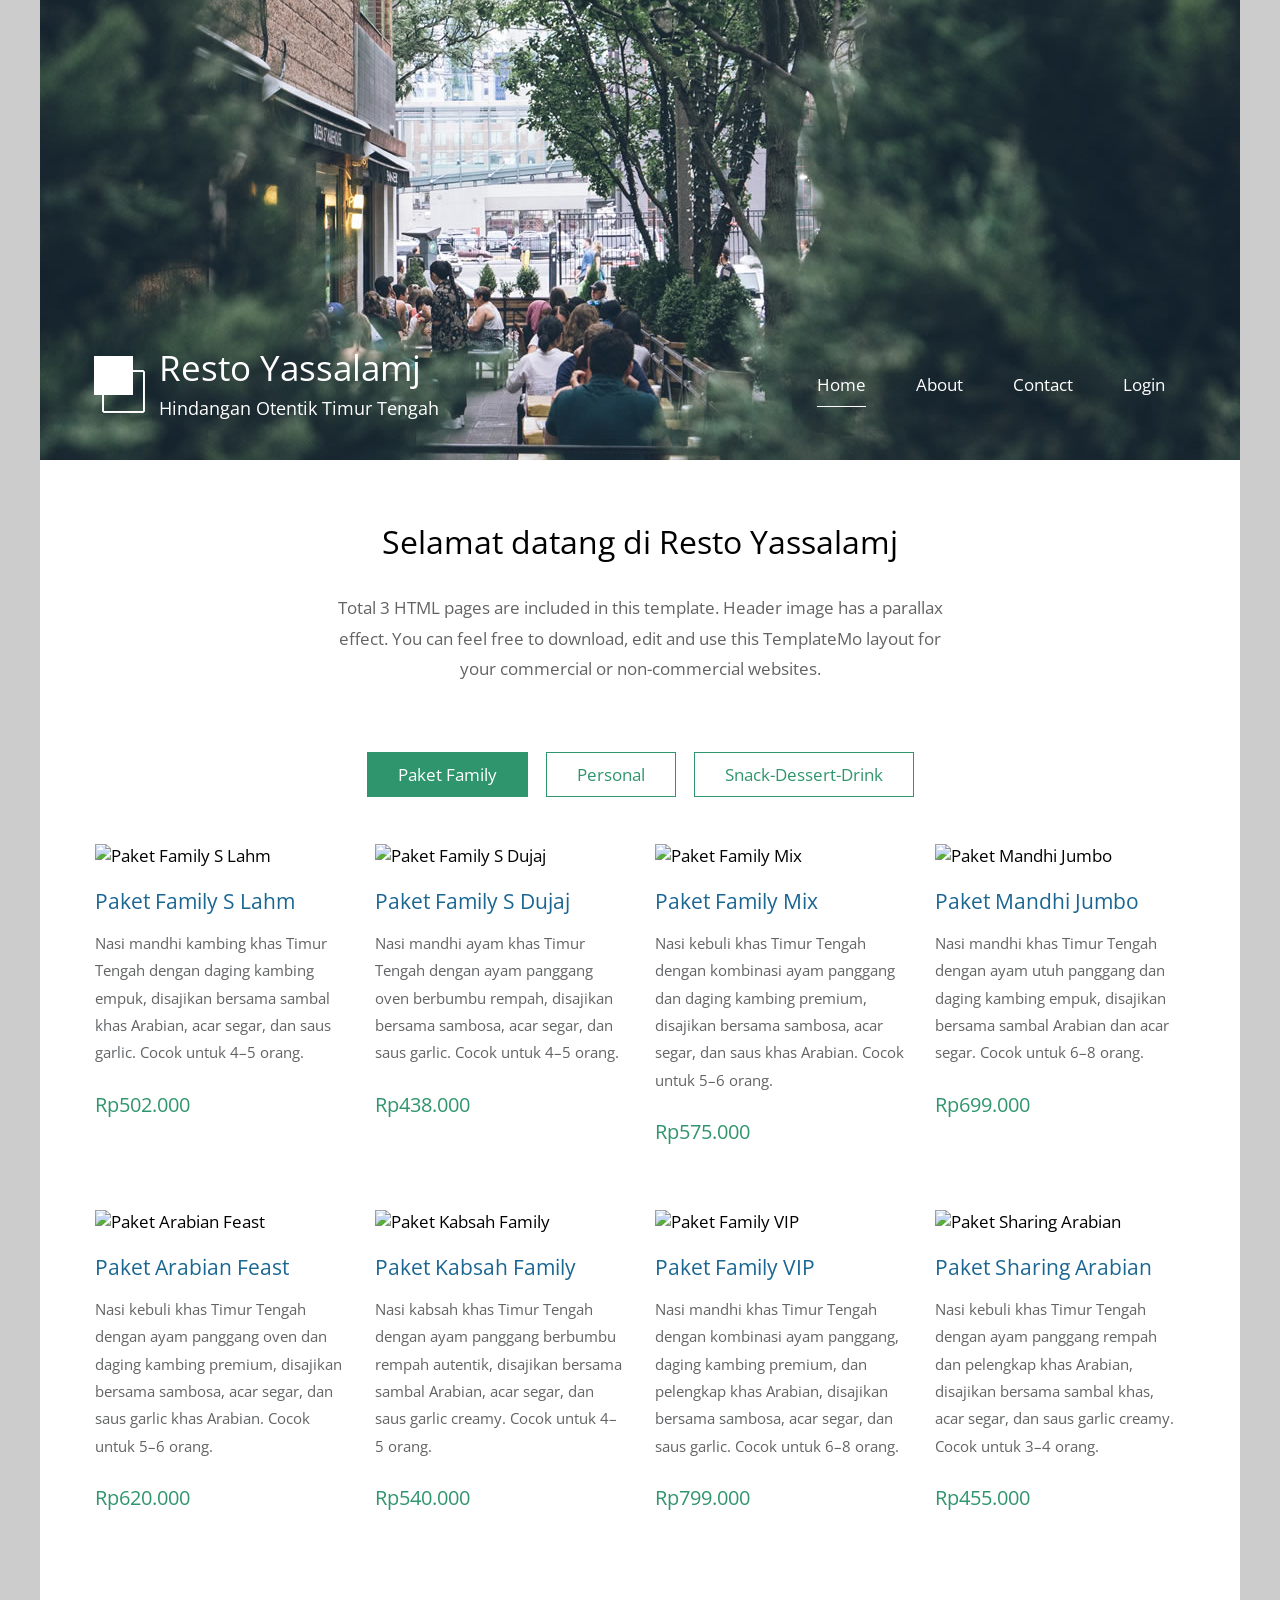
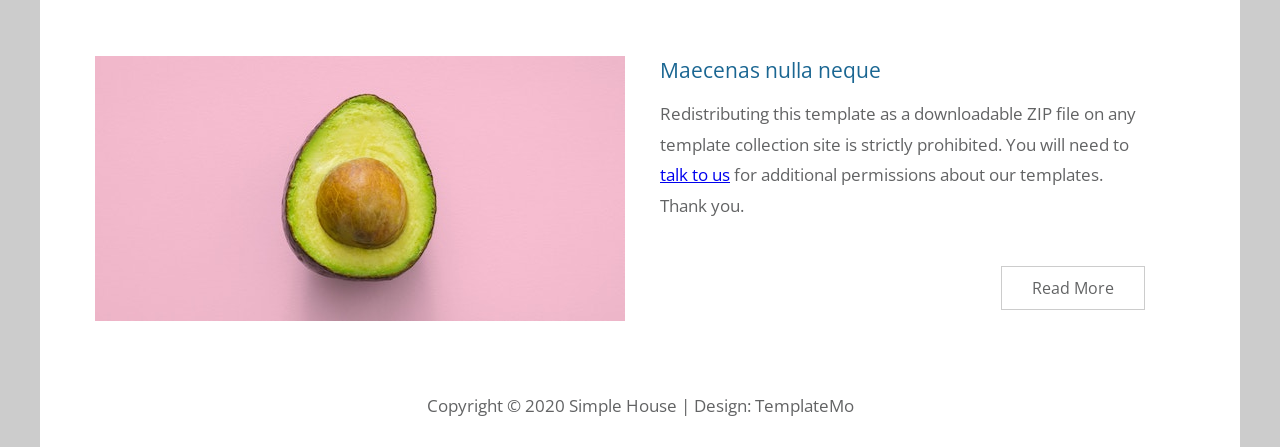
==== index.html @ 0005548a "Update index.html" ====
<!DOCTYPE html>
<html>

<head>
	<meta charset="UTF-8" />
    <meta name="viewport" content="width=device-width, initial-scale=1.0" />
    <meta http-equiv="X-UA-Compatible" content="ie=edge" />
    <title>Resto Yassalamj</title>
    <link href="https://fonts.googleapis.com/css?family=Open+Sans:400" rel="stylesheet" />    
	<link href="css/templatemo-style.css" rel="stylesheet" />
</head>
<!--

Simple House

https://templatemo.com/tm-539-simple-house

-->
<body> 

	<div class="container">
	<!-- Top box -->
		<!-- Logo & Site Name -->
		<div class="placeholder">
			<div class="parallax-window" data-parallax="scroll" data-image-src="img/simple-house-01.jpg">
				<div class="tm-header">
					<div class="row tm-header-inner">
						<div class="col-md-6 col-12">
							<img src="img/simple-house-logo.png" alt="Logo" class="tm-site-logo" /> 
							<div class="tm-site-text-box">
								<h1 class="tm-site-title">Resto Yassalamj</h1>
								<h6 class="tm-site-description">Hindangan Otentik Timur Tengah</h6>	
							</div>
						</div>
						<nav class="col-md-6 col-12 tm-nav">
							<ul class="tm-nav-ul">
								<li class="tm-nav-li"><a href="index.html" class="tm-nav-link active">Home</a></li>
								<li class="tm-nav-li"><a href="about.html" class="tm-nav-link">About</a></li>
								<li class="tm-nav-li"><a href="contact.html" class="tm-nav-link">Contact</a></li>
								<li class="tm-nav-li" id="authMenu"><a href="login.html" class="tm-nav-link">Login</a></li>
							</ul>
						</nav>	
					</div>
				</div>
			</div>
		</div>

		<main>
			<header class="row tm-welcome-section">
				<h2 class="col-12 text-center tm-section-title">Selamat datang di Resto Yassalamj</h2>
				<p class="col-12 text-center">Total 3 HTML pages are included in this template. Header image has a parallax effect. You can feel free to download, edit and use this TemplateMo layout for your commercial or non-commercial websites.</p>
			</header>
			
			<div class="tm-paging-links">
				<nav>
					<ul>
						<li class="tm-paging-item"><a href="#" class="tm-paging-link active">Paket Family</a></li>
						<li class="tm-paging-item"><a href="#" class="tm-paging-link">Personal</a></li>
						<li class="tm-paging-item"><a href="#" class="tm-paging-link">Snack-Dessert-Drink</a></li>
					</ul>
				</nav>
			</div>

			<!-- Gallery -->
			<div class="row tm-gallery">
				<!-- gallery page 1 -->
				<div id="tm-gallery-page-pizza" class="tm-gallery-page">
					<article class="col-lg-3 col-md-4 col-sm-6 col-12 tm-gallery-item pizza">
						<figure>
        					<img src="img/gallery/family-1.jpg" alt="Paket Family S Lahm" class="img-fluid tm-gallery-img" />
        					<figcaption>
            					<h4 class="tm-gallery-title">Paket Family S Lahm</h4>
            					<p class="tm-gallery-description">Nasi mandhi kambing khas Timur Tengah dengan daging kambing empuk, disajikan bersama sambal khas Arabian, acar segar, dan saus garlic. Cocok untuk 4–5 orang.</p>
            					<p class="tm-gallery-price">Rp502.000</p>
        					</figcaption>
    					</figure>
					</article>
					<article class="col-lg-3 col-md-4 col-sm-6 col-12 tm-gallery-item pizza">
    					<figure>
        					<img src="img/gallery/family-2.jpg" alt="Paket Family S Dujaj" class="img-fluid tm-gallery-img" />
        					<figcaption>
            					<h4 class="tm-gallery-title">Paket Family S Dujaj</h4>
            					<p class="tm-gallery-description">Nasi mandhi ayam khas Timur Tengah dengan ayam panggang oven berbumbu rempah, disajikan bersama sambosa, acar segar, dan saus garlic. Cocok untuk 4–5 orang.</p>
    							<p class="tm-gallery-price">Rp438.000</p>
        					</figcaption>
    					</figure>
					</article>
					<article class="col-lg-3 col-md-4 col-sm-6 col-12 tm-gallery-item pizza">
    					<figure>
        					<img src="img/gallery/family-3.jpg" alt="Paket Family Mix" class="img-fluid tm-gallery-img" />
       						 <figcaption>
            					<h4 class="tm-gallery-title">Paket Family Mix</h4>
            					<p class="tm-gallery-description">Nasi kebuli khas Timur Tengah dengan kombinasi ayam panggang dan daging kambing premium, disajikan bersama sambosa, acar segar, dan saus khas Arabian. Cocok untuk 5–6 orang.</p>
            					<p class="tm-gallery-price">Rp575.000</p>
        					</figcaption>
    					</figure>
					</article>
					<article class="col-lg-3 col-md-4 col-sm-6 col-12 tm-gallery-item pizza">
    					<figure>
        					<img src="img/gallery/family-4.jpg" alt="Paket Mandhi Jumbo" class="img-fluid tm-gallery-img" />
        					<figcaption>
           				 		<h4 class="tm-gallery-title">Paket Mandhi Jumbo</h4>
            					<p class="tm-gallery-description">Nasi mandhi khas Timur Tengah dengan ayam utuh panggang dan daging kambing empuk, disajikan bersama sambal Arabian dan acar segar. Cocok untuk 6–8 orang.</p>
            					<p class="tm-gallery-price">Rp699.000</p>
        					</figcaption>
    					</figure>
					</article>
					<article class="col-lg-3 col-md-4 col-sm-6 col-12 tm-gallery-item pizza">
    					<figure>
        					<img src="img/gallery/family-5.jpg" alt="Paket Arabian Feast" class="img-fluid tm-gallery-img" />
        					<figcaption>
            					<h4 class="tm-gallery-title">Paket Arabian Feast</h4>
            					<p class="tm-gallery-description">Nasi kebuli khas Timur Tengah dengan ayam panggang oven dan daging kambing premium, disajikan bersama sambosa, acar segar, dan saus garlic khas Arabian. Cocok untuk 5–6 orang.</p>
            					<p class="tm-gallery-price">Rp620.000</p>
        					</figcaption>
    					</figure>
					</article>
					<article class="col-lg-3 col-md-4 col-sm-6 col-12 tm-gallery-item pizza">
	    				<figure>
        					<img src="img/gallery/family-6.jpg" alt="Paket Kabsah Family" class="img-fluid tm-gallery-img" />
        					<figcaption>
            					<h4 class="tm-gallery-title">Paket Kabsah Family</h4>
            					<p class="tm-gallery-description">Nasi kabsah khas Timur Tengah dengan ayam panggang berbumbu rempah autentik, disajikan bersama sambal Arabian, acar segar, dan saus garlic creamy. Cocok untuk 4–5 orang.</p>
            					<p class="tm-gallery-price">Rp540.000</p>
        					</figcaption>
    					</figure>
					</article>
					<article class="col-lg-3 col-md-4 col-sm-6 col-12 tm-gallery-item pizza">
    					<figure>
					        <img src="img/gallery/family-7.jpg" alt="Paket Family VIP" class="img-fluid tm-gallery-img" />
        					<figcaption>
            					<h4 class="tm-gallery-title">Paket Family VIP</h4>
            					<p class="tm-gallery-description">Nasi mandhi khas Timur Tengah dengan kombinasi ayam panggang, daging kambing premium, dan pelengkap khas Arabian, disajikan bersama sambosa, acar segar, dan saus garlic. Cocok untuk 6–8 orang.</p>
            					<p class="tm-gallery-price">Rp799.000</p>
        					</figcaption>
    					</figure>
					</article>
					<article class="col-lg-3 col-md-4 col-sm-6 col-12 tm-gallery-item pizza">
    					<figure>
        					<img src="img/gallery/family-8.jpg" alt="Paket Sharing Arabian" class="img-fluid tm-gallery-img" />
        					<figcaption>
            					<h4 class="tm-gallery-title">Paket Sharing Arabian</h4>
            					<p class="tm-gallery-description">Nasi kebuli khas Timur Tengah dengan ayam panggang rempah dan pelengkap khas Arabian, disajikan bersama sambal khas, acar segar, dan saus garlic creamy. Cocok untuk 3–4 orang.</p>
            					<p class="tm-gallery-price">Rp455.000</p>
        					</figcaption>
    					</figure>
					</article>
				</div> <!-- gallery page 1 -->
				
				<!-- gallery page 2 -->
				<div id="tm-gallery-page-salad" class="tm-gallery-page hidden">
					<article class="col-lg-3 col-md-4 col-sm-6 col-12 tm-gallery-item salad">
    					<figure>
        					<img src="img/gallery/personal-1.jpg" alt="Mandhi Lahm" class="img-fluid tm-gallery-img" />
        					<figcaption>
            					<h4 class="tm-gallery-title">Mandhi Lahm</h4>
            					<p class="tm-gallery-description">Nasi mandhi kambing khas Timur Tengah dengan daging kambing empuk dan rempah autentik Arabian, disajikan bersama sambal khas Arabian dan acar segar.</p>
            					<p class="tm-gallery-price">Rp145.000</p>
        					</figcaption>
    					</figure>
					</article>
					<article class="col-lg-3 col-md-4 col-sm-6 col-12 tm-gallery-item salad">
    					<figure>
        					<img src="img/gallery/personal-2.jpg" alt="Mandhi Dujaj" class="img-fluid tm-gallery-img" />
        					<figcaption>
            					<h4 class="tm-gallery-title">Mandhi Dujaj</h4>
					            <p class="tm-gallery-description">Nasi mandhi ayam khas Timur Tengah dengan ayam panggang oven berbumbu rempah Arabian, disajikan bersama sambal khas Arabian dan acar segar.</p>
					            <p class="tm-gallery-price">Rp98.000</p>
					        </figcaption>
    					</figure>
					</article>
					<article class="col-lg-3 col-md-4 col-sm-6 col-12 tm-gallery-item salad">
					    <figure>
					        <img src="img/gallery/personal-3.jpg" alt="Kabsah Dujaj" class="img-fluid tm-gallery-img" />
					        <figcaption>
					            <h4 class="tm-gallery-title">Kabsah Dujaj</h4>
					            <p class="tm-gallery-description">Nasi kabsah ayam khas Timur Tengah dengan rempah autentik Arabian dan ayam panggang oven, disajikan bersama sambal khas Arabian dan acar segar.</p>
					            <p class="tm-gallery-price">Rp120.000</p>
					        </figcaption>
					    </figure>
					</article>
					<article class="col-lg-3 col-md-4 col-sm-6 col-12 tm-gallery-item salad">
					    <figure>
					        <img src="img/gallery/personal-4.jpg" alt="Kufta Kabab Lahm" class="img-fluid tm-gallery-img" />
					        <figcaption>
					            <h4 class="tm-gallery-title">Kufta Kabab Lahm</h4>
					            <p class="tm-gallery-description">Daging kambing cincang panggang khas Timur Tengah dengan bumbu rempah Arabian, disajikan bersama roti khubus, sambal khas Arabian, dan acar segar.</p>
					            <p class="tm-gallery-price">Rp87.000</p>
					        </figcaption>
					    </figure>
					</article>
					<article class="col-lg-3 col-md-4 col-sm-6 col-12 tm-gallery-item salad">
					    <figure>
					        <img src="img/gallery/personal-5.jpg" alt="Dujjaj Mashwi" class="img-fluid tm-gallery-img" />
					        <figcaption>
					            <h4 class="tm-gallery-title">Dujjaj Mashwi</h4>
					            <p class="tm-gallery-description">Ayam panggang oven khas Timur Tengah dengan bumbu rempah Arabian dan garlic sauce creamy, disajikan bersama sambal khas Arabian dan acar segar.</p>
					            <p class="tm-gallery-price">Rp45.000</p>
					        </figcaption>
					    </figure>
					</article>
					<article class="col-lg-3 col-md-4 col-sm-6 col-12 tm-gallery-item salad">
					    <figure>
					        <img src="img/gallery/personal-6.jpg" alt="Prata Curry Lahm" class="img-fluid tm-gallery-img" />
					        <figcaption>
					            <h4 class="tm-gallery-title">Prata Curry Lahm</h4>
					            <p class="tm-gallery-description">Roti prata khas Timur Tengah dengan kari kambing berbumbu rempah Arabian, disajikan bersama sambal khas Arabian dan acar segar.</p>
					            <p class="tm-gallery-price">Rp80.000</p>
					        </figcaption>
					    </figure>
					</article>
					<article class="col-lg-3 col-md-4 col-sm-6 col-12 tm-gallery-item salad">
					    <figure>
					        <img src="img/gallery/personal-7.jpg" alt="Ruz Mandhi Lahm" class="img-fluid tm-gallery-img" />
					        <figcaption>
					            <h4 class="tm-gallery-title">Ruz Mandhi Lahm</h4>
					            <p class="tm-gallery-description">Nasi mandhi kambing khas Timur Tengah dengan aroma rempah Arabian dan daging kambing empuk, disajikan bersama sambal khas Arabian dan acar segar.</p>
					            <p class="tm-gallery-price">Rp65.000</p>
					        </figcaption>
					    </figure>
					</article>
					<article class="col-lg-3 col-md-4 col-sm-6 col-12 tm-gallery-item salad">
					    <figure>
					        <img src="img/gallery/personal-8.jpg" alt="Syurba Lahm" class="img-fluid tm-gallery-img" />
					        <figcaption>
					            <h4 class="tm-gallery-title">Syurba Lahm</h4>
					            <p class="tm-gallery-description">Bubur oat kambing khas Timur Tengah dengan rempah Arabian dan tekstur creamy hangat, disajikan bersama pelengkap khas Arabian.</p>
					            <p class="tm-gallery-price">Rp38.000</p>
					        </figcaption>
					    </figure>
					</article>
				</div> <!-- gallery page 2 -->
				
				<!-- gallery page 3 -->
				<div id="tm-gallery-page-noodle" class="tm-gallery-page hidden">
					<article class="col-lg-3 col-md-4 col-sm-6 col-12 tm-gallery-item noodle">
					    <figure>
					        <img src="img/gallery/snack-1.jpg" alt="Sambosa Lahm" class="img-fluid tm-gallery-img" />
					        <figcaption>
					            <h4 class="tm-gallery-title">Sambosa Lahm</h4>
					            <p class="tm-gallery-description">Pastry goreng khas Timur Tengah dengan isian daging kambing berbumbu rempah Arabian dan tekstur renyah gurih, disajikan hangat sebagai pelengkap hidangan khas Timur Tengah.</p>
					            <p class="tm-gallery-price">Rp53.000</p>
					        </figcaption>
					    </figure>
					</article>
					<article class="col-lg-3 col-md-4 col-sm-6 col-12 tm-gallery-item noodle">
					    <figure>
					        <img src="img/gallery/snack-2.jpg" alt="Sambosa Keju" class="img-fluid tm-gallery-img" />
					        <figcaption>
					            <h4 class="tm-gallery-title">Sambosa Keju</h4>
					            <p class="tm-gallery-description">Pastry goreng khas Timur Tengah dengan isian keju creamy gurih dan tekstur renyah hangat, disajikan sebagai pelengkap hidangan khas Timur Tengah.</p>
					            <p class="tm-gallery-price">Rp46.000</p>
					        </figcaption>
					    </figure>
					</article>
					<article class="col-lg-3 col-md-4 col-sm-6 col-12 tm-gallery-item noodle">
					    <figure>
					        <img src="img/gallery/snack-3.jpg" alt="Baklava" class="img-fluid tm-gallery-img" />
					        <figcaption>
					            <h4 class="tm-gallery-title">Baklava</h4>
					            <p class="tm-gallery-description">Dessert manis khas Timur Tengah dengan lapisan pastry renyah, kacang premium, dan sirup madu khas Arabian yang lembut dan manis.</p>
					            <p class="tm-gallery-price">Rp50.000</p>
					        </figcaption>
					    </figure>
					</article>
					<article class="col-lg-3 col-md-4 col-sm-6 col-12 tm-gallery-item noodle">
					    <figure>
					        <img src="img/gallery/snack-4.jpg" alt="Kunafa" class="img-fluid tm-gallery-img" />
					        <figcaption>
					            <h4 class="tm-gallery-title">Kunafa</h4>
					            <p class="tm-gallery-description">Dessert pastry keju khas Timur Tengah dengan tekstur lembut, topping keju lumer, dan sirup manis Arabian yang autentik.</p>
					            <p class="tm-gallery-price">Rp64.000</p>
					        </figcaption>
					    </figure>
					</article>
					<article class="col-lg-3 col-md-4 col-sm-6 col-12 tm-gallery-item noodle">
					    <figure>
					        <img src="img/gallery/snack-5.jpg" alt="Oum Ali" class="img-fluid tm-gallery-img" />
					        <figcaption>
					            <h4 class="tm-gallery-title">Oum Ali</h4>
					            <p class="tm-gallery-description">Dessert susu khas Timur Tengah dengan croissant panggang, susu creamy, dan aroma rempah Arabian yang hangat dan lembut.</p>
					            <p class="tm-gallery-price">Rp30.000</p>
					        </figcaption>
					    </figure>
					</article>
					<article class="col-lg-3 col-md-4 col-sm-6 col-12 tm-gallery-item noodle">
					    <figure>
					        <img src="img/gallery/snack-6.jpg" alt="Sreekaya" class="img-fluid tm-gallery-img" />
					        <figcaption>
					            <h4 class="tm-gallery-title">Sreekaya</h4>
					            <p class="tm-gallery-description">Puding kelapa creamy khas Timur Tengah dengan brown sugar dan tekstur lembut manis, cocok dinikmati sebagai dessert khas Arabian.</p>
					            <p class="tm-gallery-price">Rp26.000</p>
					        </figcaption>
					    </figure>
					</article>
					<article class="col-lg-3 col-md-4 col-sm-6 col-12 tm-gallery-item noodle">
					    <figure>
					        <img src="img/gallery/snack-7.jpg" alt="Susu Kurma" class="img-fluid tm-gallery-img" />
					        <figcaption>
					            <h4 class="tm-gallery-title">Susu Kurma</h4>
					            <p class="tm-gallery-description">Minuman susu kurma khas Timur Tengah dengan rasa creamy manis dan aroma kurma Arabian yang lembut dan menyegarkan.</p>
					            <p class="tm-gallery-price">Rp29.000</p>
					        </figcaption>
					    </figure>
					</article>
					<article class="col-lg-3 col-md-4 col-sm-6 col-12 tm-gallery-item noodle">
					    <figure>
					        <img src="img/gallery/snack-8.jpg" alt="Teh Arabian" class="img-fluid tm-gallery-img" />
					        <figcaption>
					            <h4 class="tm-gallery-title">Teh Arabian</h4>
					            <p class="tm-gallery-description">Teh rempah khas Timur Tengah dengan aroma hangat dan cita rasa autentik Arabian, cocok dinikmati bersama hidangan khas Timur Tengah.</p>
					            <p class="tm-gallery-price">Rp22.000</p>
					        </figcaption>
					    </figure>
					</article>

				</div> <!-- gallery page 3 -->
			</div>
			<div class="tm-section tm-container-inner">
				<div class="row">
					<div class="col-md-6">
						<figure class="tm-description-figure">
							<img src="img/img-01.jpg" alt="Image" class="img-fluid" />
						</figure>
					</div>
					<div class="col-md-6">
						<div class="tm-description-box"> 
							<h4 class="tm-gallery-title">Maecenas nulla neque</h4>
							<p class="tm-mb-45">Redistributing this template as a downloadable ZIP file on any template collection site is strictly prohibited. You will need to <a rel="nofollow" href="https://templatemo.com/contact">talk to us</a> for additional permissions about our templates. Thank you.</p>
							<a href="about.html" class="tm-btn tm-btn-default tm-right">Read More</a>
						</div>
					</div>
				</div>
			</div>
		</main>

		<footer class="tm-footer text-center">
			<p>Copyright &copy; 2020 Simple House 
            
            | Design: <a rel="nofollow" href="https://templatemo.com">TemplateMo</a></p>
		</footer>
	</div>
	<script src="js/jquery.min.js"></script>
	<script src="js/parallax.min.js"></script>
	<script>
		$(document).ready(function(){
			// Handle click on paging links
			$('.tm-paging-link').click(function(e){
				e.preventDefault();
				
				var page = $(this).text().toLowerCase();
				$('.tm-gallery-page').addClass('hidden');
				$('#tm-gallery-page-' + page).removeClass('hidden');
				$('.tm-paging-link').removeClass('active');
				$(this).addClass("active");
			});
		});
	</script>
	<script>

const authMenu = document.getElementById("authMenu");

const isLoggedIn = localStorage.getItem("isLoggedIn");

const username = localStorage.getItem("loggedInUser");

if (isLoggedIn === "true") {

    authMenu.innerHTML = `

    <div class="dropdown-user">

        <button class="dropdown-btn" onclick="toggleDropdown()">

            <span class="user-icon">👤</span>

            <span class="user-text">${username}</span>

            <span class="arrow">▼</span>

        </button>

        <div class="dropdown-content" id="dropdownContent">

            <a href="#" onclick="logout()">
                Logout
            </a>

        </div>

    </div>

    `;
}

function toggleDropdown() {

    const dropdown = document.getElementById("dropdownContent");

    dropdown.classList.toggle("show");
}

function logout() {

    localStorage.removeItem("isLoggedIn");

    localStorage.removeItem("loggedInUser");

    window.location.reload();
}

</script>
</body>
</html>
---- css/templatemo-style.css ----
/*

Simple House

https://templatemo.com/tm-539-simple-house

*/

ul, nav, body, h1, h2, h4, h6, p, figure {
  margin: 0;
  padding: 0;
}

a, button { transition: all 0.3s ease; }

/* Bootstrap grid system  */

html {
  box-sizing: border-box;
  -ms-overflow-style: scrollbar;
}

*,
*::before,
*::after {
  box-sizing: inherit;
}

.container {
  width: 100%;
  max-width: 1200px;
  margin-right: auto;
  margin-left: auto;
}

.tm-container-inner,
.tm-container-inner-2 {
  padding-left: 15px;
  padding-right: 15px;
}

.row {
  display: -ms-flexbox;
  display: flex;
  -ms-flex-wrap: wrap;
  flex-wrap: wrap;
  margin-left: -15px;
  margin-right: -15px;
}

.col-lg-3,
.col-lg-4,
.col-lg-6,
.col-md-4,
.col-md-6,
.col-sm-6, 
.col-12 {
  position: relative;
  width: 100%;
  padding-right: 15px;
  padding-left: 15px;
}

.col-12 {
  -ms-flex: 0 0 100%;
  flex: 0 0 100%;
  max-width: 100%;
}

@media (min-width: 576px) {
  .col-sm-6 {
    -ms-flex: 0 0 50%;
    flex: 0 0 50%;
    max-width: 50%;
  }
}

@media (min-width: 768px) {
  .col-md-4 {
    -ms-flex: 0 0 33.333333%;
    flex: 0 0 33.333333%;
    max-width: 33.333333%;
  }
  
  .col-md-6 {
    -ms-flex: 0 0 50%;
    flex: 0 0 50%;
    max-width: 50%;
  }
}

@media (min-width: 992px) {
  .col-lg-3 {
    -ms-flex: 0 0 25%;
    flex: 0 0 25%;
    max-width: 25%;
  }
  
  .col-lg-4 {
    -ms-flex: 0 0 33.333333%;
    flex: 0 0 33.333333%;
    max-width: 33.333333%;
  }
  
  .col-lg-6 {
    -ms-flex: 0 0 50%;
    flex: 0 0 50%;
    max-width: 50%;
  }
}

/*
  primary: #2D99CC
  success: #319966
  danger: #993332
*/

.tm-btn {
  display: inline-block;
  font-size: 1rem;
  width: auto;
  padding: 10px 30px;
  text-decoration: none;
  cursor: pointer;
  border: 0;
}

.tm-btn-default {
  border: 1px solid #ccc;
  background-color: transparent;
  color: #626364;
}

.tm-btn-default:hover,
.tm-btn-default:focus {
  color: white;
  background-color: #98999A;
}

.tm-btn-primary {
    background-color: #2F956D;
    color: white;
}

.tm-btn-primary:hover,
.tm-btn-primary:focus {
    background-color: #1A6692;
}

.tm-btn-success {
  background-color: #319966;
  color: white;
}

.tm-btn-success:hover,
.tm-btn-success:focus {
  background-color: #1d6e46;
}

.tm-btn-danger {
  background-color: #993332;
  color: white;
}

.tm-btn-danger:hover,
.tm-btn-danger:focus {
  background-color: #752423;
}

.tm-mb-45 {
  margin-bottom: 45px;
}

.tm-mb-p {
    margin-bottom: 20px;
}

.tm-text-success {
  color: #319966;
}

.text-center {
  text-align: center;
}

.hidden {
  display: none !important;
}

.img-fluid {
  max-width: 100%;
  height: auto;
}

body {
  font-family: 'Open Sans', Arial, sans-serif;
  font-size: 17px;
  background-color: #ccc;
  overflow-x: hidden;
}

.container {
  background-color: white;
}

p, address {
  color: #626364;
  line-height: 1.8;
}

/* Set width and height in JS */
.placeholder {
  width: 100%;
  min-height: 460px;
  background-color: #556E5B;
}

.placeholder-2 {
  width: 100%;
  min-height: 220px;
  background-color: #CFBEA5;
  position: relative;
  z-index: 998;
}

.parallax-window {
  min-height: 460px;
  background: transparent;
  position: relative;
}

.parallax-window-2 {
  min-height: 220px;
  width: 100%;
  margin-left: auto;
  margin-right: auto;
  background: transparent;
  position: relative;
}

.parallax-mirror {
  z-index: 999 !important;
}

.tm-header {
  position: absolute;
  bottom: 0;
  left: 0;
  width: 100%;
  color: white;
  z-index: 1000;
}

.tm-header-inner {
  padding: 40px 50px;
}

@media (max-width: 991px) {
  .tm-header-inner {
    padding: 30px 15px;
  }
}

.tm-site-logo {
  display: inline-block;
  margin-right: 5px;
}

.tm-site-text-box {
  display: inline-block;
}

.tm-site-title {
  font-size: 2.2rem;
  font-weight: 400;
  margin-bottom: 5px;
}

.tm-site-description {
  font-size: 1.1rem;
  font-weight: 400;
}

.tm-nav {
  text-align: right;
  margin-top: 30px;
}

.tm-nav-ul {
  display: flex;
  justify-content: flex-end;
}

.tm-nav-li {
  list-style: none;
  display: block;
  margin-bottom: 0;
  padding-right: 25px;
  padding-left: 25px;
}

@media (max-width: 991px) {
  .tm-nav-li {
    padding-right: 15px;
    padding-left: 15px;
  }
}

.tm-nav-link {
  color: white;
  text-decoration: none;
  padding-bottom: 10px;
}

.tm-nav-link.active,
.tm-nav-link:hover {
  border-bottom: 1px solid white;
}

.tm-welcome-section {
  margin: 60px auto;
  max-width: 655px;
}

.tm-section-title {
  font-size: 2rem;
  font-weight: 400;
  margin-bottom: 30px;
}

.tm-gallery {
  margin-bottom: 80px;
}

.tm-gallery-page {
  max-width: 280px;
  margin-left: auto;
  margin-right: auto;
  display: -ms-flexbox;
  display: flex;
  -ms-flex-wrap: wrap;
  flex-wrap: wrap;
}

.tm-gallery-description {
  font-size: 0.95rem;
}

.tm-section,
.tm-container-inner,
.tm-container-inner-2 {
  margin-left: auto;
  margin-right: auto;
}

/* Small devices (landscape phones, 576px and up) */
@media (min-width: 576px) {
  .tm-gallery-page {
    max-width: 560px;
  }
}

/* Medium devices (tablets, 768px and up) */
@media (min-width: 768px) {
  .tm-gallery-page,
  .tm-section,
  .tm-container-inner,
  .tm-container-inner-2 {
    max-width: 840px;
  }
}

/* Large devices (desktops, 992px and up) */
@media (min-width: 992px) {
  .tm-gallery-page,
  .tm-section {
    max-width: 1120px;
  }
  
  .tm-container-inner {
    max-width: 1120px;
  }
  
  .tm-container-inner-2 {
    max-width: 900px;
  }
}

.tm-gallery-item {
  max-width: 280px;
}

.tm-gallery-img {
  margin-bottom: 20px;
}

.tm-gallery-title {
  font-size: 1.3rem;
  font-weight: 400;
  color: #1A6692;
  margin-bottom: 15px;
}

.tm-gallery-description {
  margin-bottom: 20px;
}

.tm-gallery-price {
  font-size: 1.25rem;
  color: #2F956D;
  margin-bottom: 60px;
}

.tm-paging-links {
  text-align: center;
  margin-bottom: 40px;
}

.tm-paging-item {
  list-style: none;
  display: inline-block;
  border: 1px solid #2F956D;
  margin: 7px;
}

.tm-paging-link {
  padding: 10px 30px;
  display: flex;
  align-items: center;
  justify-content: center;
  text-decoration: none;
  color: #2F956D;
  background-color: transparent;
}

.tm-paging-link.active,
.tm-paging-link:hover {
    background-color: #2F956D;
    color: white;
}

.tm-description-figure {
  text-align: center;  
}

.tm-description-box {
  margin-left: auto;
  margin-right: auto;
}

.tm-description-box {
  padding-left: 0;
  padding-right: 0;
  display: flex;
  flex-direction: column;
  margin-top: 30px;
  max-width: 530px;
}

@media (min-width: 768px) {
  .tm-description-box {
    padding-left: 5px;
    padding-right: 40px;
    margin-top: 0;
  }
}

.tm-right {
  align-self: flex-end;
}

.tm-footer {
  padding: 25px 15px;
  margin-top: 40px;
}

.tm-footer a {
  color: #626364;
  text-decoration: none;
}

.tm-footer a:hover {
  color: #1A6692;
}

/* About */
.tm-persons {
  margin-bottom: 20px;
}

.tm-person {
  display: flex;
  flex-direction: column;
  align-items: center;
  justify-content: center;
  margin-bottom: 60px;
}

@media (min-width: 420px) {
  .tm-person {
    flex-direction: row;
  }
}

.tm-person-description {
  padding-left: 20px;
  padding-right: 20px;
}

.tm-person-name {
  font-size: 1.6rem;
  font-weight: 300;
  color: #09C;
  margin-bottom: 5px;
  margin-top: 15px;
}

@media (min-width: 420px) {
  .tm-person-name {
    margin-top: 0;
  }
}

.tm-person-title {
  color: #C39;
  margin-bottom: 20px;
}

.tm-person-about {
  margin-bottom: 20px;
}

.tm-social-link {
  color: #626364;
  display: inline-block;
  border-radius: 1px;
  background-color: transparent;
  font-size: 1.3rem;
  text-decoration: none;
  width: 40px;
  height: 40px;
  margin-right: 0;
  margin-bottom: 15px;
}

.tm-social-link:hover {
  color: white;
  background-color: #626364;
}

.tm-social-icon {
  display: flex;
  align-items: center;
  justify-content: center;
  width: 100%;
  height: 100%;
}

.tm-feature {
  text-align: center;
  padding: 45px 20px;
}

.tm-feature-icon {
  color: #9f9c9c;
  margin-bottom: 65px;
}

.tm-feature-description {
  margin-bottom: 35px;
  font-size: 1rem;
}

.tm-features {
  margin-top: 35px;
}

.tm-history {
  margin-top: 45px;
}

.tm-history-inner {
  display: flex;
  align-items: center;
  justify-content: center;
  flex-direction: column;
}

.tm-history-img {
  max-width: 100%;
}

@media (min-width: 768px) {
 .tm-history-img {
    max-width: 50%;
  }
  
  .tm-history-inner {
    flex-direction: row;
  }
}

.tm-history-title {
  font-size: 1.6rem;
  font-weight: 300;
  color: #1A6692;
  margin-bottom: 30px;
}

.tm-history-text {
  max-width: 480px;
  margin: 15px auto 0;
}

.tm-history-description {
  margin-bottom: 40px;
}

@media (min-width: 768px) {
 .tm-history-text {
    max-width: auto;
    margin: 0 auto 0 35px;
  } 
}

/* Contact Page */
.tm-contact-form {
  max-width: 100%;
}

@media (min-width: 768px) {
 .tm-contact-form {
    max-width: 310px;
  } 
}

.tm-d-flex {
  display: flex;
  flex-direction: column;
}

.tm-btn-right {
  align-self: flex-end;
}

.form-group {
  margin-bottom: 30px;
}

.form-control {
  display: block;
  width: 100%;
  padding: 0.375rem 0.75rem;
  font-size: 1.1rem;
  font-weight: 400;
  line-height: 1.5;
  color: #626364;
  background-color: #fff;
  background-clip: padding-box;
  border: 1px solid #ced4da;
  border-right: 0;
  border-top: 0;
  border-left: 0;
  border-radius: 0;
  transition: border-color 0.15s ease-in-out, box-shadow 0.15s ease-in-out;
}

.form-control::-ms-expand {
  background-color: transparent;
  border: 0;
}

.form-control:focus {
  color: #495057;
  background-color: #fff;
  border-color: #80bdff;
  outline: 0;
  box-shadow: 0 0 0 0.2rem rgba(0, 123, 255, 0.25);
}

.form-control::-webkit-input-placeholder {
  color: #6c757d;
  opacity: 1;
}

.form-control::-moz-placeholder {
  color: #6c757d;
  opacity: 1;
}

.form-control:-ms-input-placeholder {
  color: #6c757d;
  opacity: 1;
}

.form-control::-ms-input-placeholder {
  color: #6c757d;
  opacity: 1;
}

.form-control::placeholder {
  color: #6c757d;
  opacity: 1;
}

.tm-info-title {
  font-size: 1.6rem;
  font-weight: 300;
  margin-bottom: 30px;
}

address {
  font-style: normal;
  margin-bottom: 50px;
}

.tm-address-box {
  max-width: 100%;
}

@media (min-width: 768px) {
 .tm-address-box {
    max-width: 315px;
  } 
}

.tm-contact-icon {
  display: inline-block;
  margin-right: 25px;
  color: #319966;
}

.tm-contact-link {
  display: inline-block;
  color: #626364;
  margin-bottom: 25px;
  text-decoration: none;
}

.tm-contact-social {
  margin-top: 10px;
}

.tm-map {
  max-width: 900px;
  height: 450px;
  width: 100%;
  margin-left: auto;
  margin-right: auto;
}

.tm-map iframe {
  width: 100%;
  height: 100%;
}

.tm-contact-section {
  padding-bottom: 30px;
}

.tm-map-section {
  padding-top: 40px;
  padding-bottom: 40px;
}

.tm-info-section {
  padding-top: 30px;
}

.tm-faq {
  max-width: 650px;
  margin-left: auto;
  margin-right: auto;
}

.tm-accordion {
  padding-top: 40px;
}

/* https://www.w3schools.com/howto/howto_js_accordion.asp */
/* Style the buttons that are used to open and close the accordion panel */
.accordion {
  font-size: 1.2rem;
  font-family: 'Open Sans', Helevetica, Arial, sans-serif;
  color: #999;
  background-color: transparent;
  border: 1px solid #d0d0d0;
  margin-bottom: 17px;
  margin-top: 17px;
  cursor: pointer;
  padding: 10px 20px 6px;
  width: 100%;
  text-align: left;
  outline: none;
  transition: 0.4s;
}

/* Add a background color to the button if it is clicked on (add the .active class with JS), and when you move the mouse over it (hover) */
.accordion.active, .accordion:hover {
  color: #09C;
}

@keyframes changeIcon {
  0% {
    content: '\f0d9';
  }
  50% {
    color: white;
  }
  100% {
    content: "\f0d7";
  }
}

@keyframes changeIconBack {
  0% {
    content: '\f0d7';
  }
  50% {
    color: white;
  }
  100% {
    content: "\f0d9";
  }
}

.accordion:after {
  font-family: 'Font Awesome 5 Free';
  font-weight: 900;
  animation: changeIconBack 0.3s linear;
  content: '\f0d9';
  font-size: 2rem;
  color: #999;
  float: right;
  margin-left: 5px;
}

.accordion.active:after {
  animation: changeIcon 0.3s linear;
  content: '\f0d7';
}

/* Style the accordion panel. Note: hidden by default */
.panel {
  background-color: white;
  max-height: 0;
  overflow: hidden;
  transition: max-height 0.2s ease-out;
}

.panel p {
  padding: 5px 20px 30px;
}

/* ===== USER DROPDOWN ===== */

.dropdown-user{
    position:relative;
    display:inline-block;
}

.dropdown-btn{
    display:flex;
    align-items:center;
    gap:8px;

    background:transparent !important;
    border:none !important;
    outline:none;

    color:white !important;

    cursor:pointer;

    font-size:18px;
    font-weight:500;
}

.user-icon,
.user-text{
    font-size:18px;
    color:white;
}

.arrow{
    font-size:12px;
    color:white;
}

/* DROPDOWN */

.dropdown-content{
    display:none;

    position:absolute;

    right:0;
    top:38px;

    min-width:140px;

    background:#1f1f1f;

    border-radius:10px;

    overflow:hidden;

    z-index:9999;

    box-shadow:0 8px 20px rgba(0,0,0,0.25);
}

/* muncul saat diklik */

.dropdown-content.show{
    display:block;
}

.dropdown-content a{
    display:block;

    padding:12px 16px;

    color:white !important;

    text-decoration:none !important;

    font-size:15px;

    transition:0.3s;
}

.dropdown-content a:hover{
    background:#333;
}
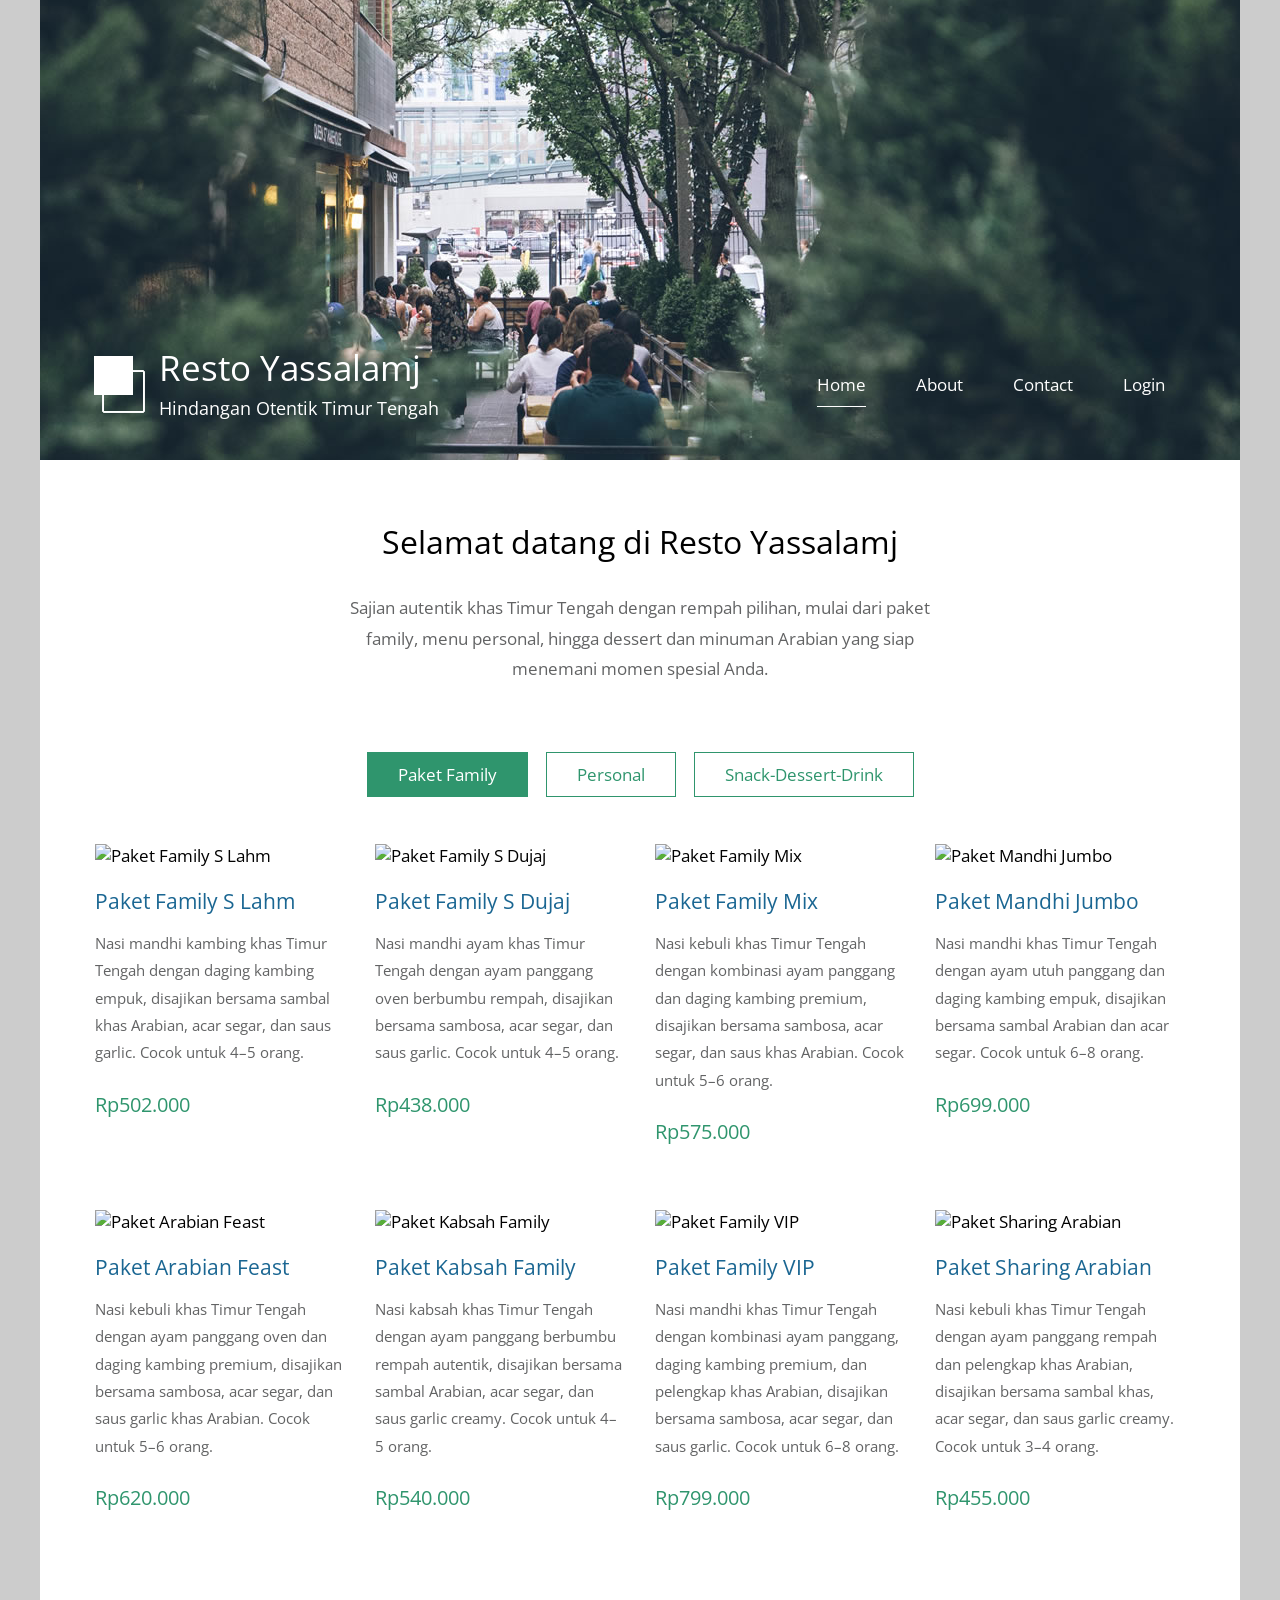
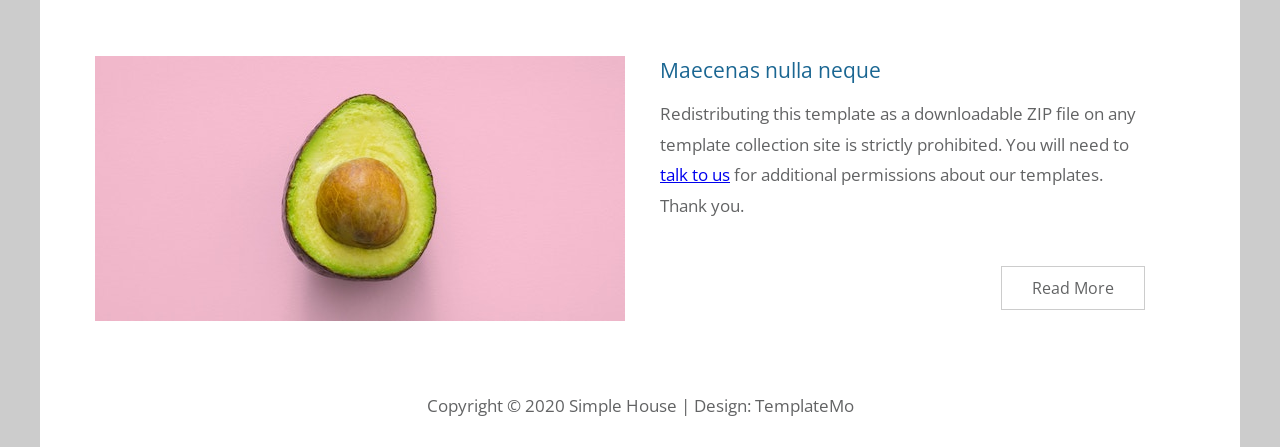
==== commit 83790852: "Update index.html" ====
--- a/index.html
+++ b/index.html
@@ -48,15 +48,15 @@
 		<main>
 			<header class="row tm-welcome-section">
 				<h2 class="col-12 text-center tm-section-title">Selamat datang di Resto Yassalamj</h2>
-				<p class="col-12 text-center">Total 3 HTML pages are included in this template. Header image has a parallax effect. You can feel free to download, edit and use this TemplateMo layout for your commercial or non-commercial websites.</p>
+				<p class="col-12 text-center">Sajian autentik khas Timur Tengah dengan rempah pilihan, mulai dari paket family, menu personal, hingga dessert dan minuman Arabian yang siap menemani momen spesial Anda.</p>
 			</header>
 			
 			<div class="tm-paging-links">
 				<nav>
 					<ul>
-						<li class="tm-paging-item"><a href="#" class="tm-paging-link active">Paket Family</a></li>
-						<li class="tm-paging-item"><a href="#" class="tm-paging-link">Personal</a></li>
-						<li class="tm-paging-item"><a href="#" class="tm-paging-link">Snack-Dessert-Drink</a></li>
+						<li class="tm-paging-item"><a href="#" class="tm-paging-link active" data-filter="pizza">Paket Family</a></li>
+						<li class="tm-paging-item"><a href="#" class="tm-paging-link" data-filter="salad">Personal</a></li>
+						<li class="tm-paging-item"><a href="#" class="tm-paging-link" data-filter="noodle">Snack-Dessert-Drink</a></li>
 					</ul>
 				</nav>
 			</div>
@@ -65,7 +65,7 @@
 			<div class="row tm-gallery">
 				<!-- gallery page 1 -->
 				<div id="tm-gallery-page-pizza" class="tm-gallery-page">
-					<article class="col-lg-3 col-md-4 col-sm-6 col-12 tm-gallery-item pizza">
+					<article class="col-lg-3 col-md-4 col-sm-6 col-12 tm-gallery-item">
 						<figure>
         					<img src="img/gallery/family-1.jpg" alt="Paket Family S Lahm" class="img-fluid tm-gallery-img" />
         					<figcaption>
@@ -75,7 +75,7 @@
         					</figcaption>
     					</figure>
 					</article>
-					<article class="col-lg-3 col-md-4 col-sm-6 col-12 tm-gallery-item pizza">
+					<article class="col-lg-3 col-md-4 col-sm-6 col-12 tm-gallery-item">
     					<figure>
         					<img src="img/gallery/family-2.jpg" alt="Paket Family S Dujaj" class="img-fluid tm-gallery-img" />
         					<figcaption>
@@ -85,7 +85,7 @@
         					</figcaption>
     					</figure>
 					</article>
-					<article class="col-lg-3 col-md-4 col-sm-6 col-12 tm-gallery-item pizza">
+					<article class="col-lg-3 col-md-4 col-sm-6 col-12 tm-gallery-item">
     					<figure>
         					<img src="img/gallery/family-3.jpg" alt="Paket Family Mix" class="img-fluid tm-gallery-img" />
        						 <figcaption>
@@ -95,7 +95,7 @@
         					</figcaption>
     					</figure>
 					</article>
-					<article class="col-lg-3 col-md-4 col-sm-6 col-12 tm-gallery-item pizza">
+					<article class="col-lg-3 col-md-4 col-sm-6 col-12 tm-gallery-item">
     					<figure>
         					<img src="img/gallery/family-4.jpg" alt="Paket Mandhi Jumbo" class="img-fluid tm-gallery-img" />
         					<figcaption>
@@ -105,7 +105,7 @@
         					</figcaption>
     					</figure>
 					</article>
-					<article class="col-lg-3 col-md-4 col-sm-6 col-12 tm-gallery-item pizza">
+					<article class="col-lg-3 col-md-4 col-sm-6 col-12 tm-gallery-item">
     					<figure>
         					<img src="img/gallery/family-5.jpg" alt="Paket Arabian Feast" class="img-fluid tm-gallery-img" />
         					<figcaption>
@@ -115,7 +115,7 @@
         					</figcaption>
     					</figure>
 					</article>
-					<article class="col-lg-3 col-md-4 col-sm-6 col-12 tm-gallery-item pizza">
+					<article class="col-lg-3 col-md-4 col-sm-6 col-12 tm-gallery-item">
 	    				<figure>
         					<img src="img/gallery/family-6.jpg" alt="Paket Kabsah Family" class="img-fluid tm-gallery-img" />
         					<figcaption>
@@ -125,7 +125,7 @@
         					</figcaption>
     					</figure>
 					</article>
-					<article class="col-lg-3 col-md-4 col-sm-6 col-12 tm-gallery-item pizza">
+					<article class="col-lg-3 col-md-4 col-sm-6 col-12 tm-gallery-item">
     					<figure>
 					        <img src="img/gallery/family-7.jpg" alt="Paket Family VIP" class="img-fluid tm-gallery-img" />
         					<figcaption>
@@ -135,7 +135,7 @@
         					</figcaption>
     					</figure>
 					</article>
-					<article class="col-lg-3 col-md-4 col-sm-6 col-12 tm-gallery-item pizza">
+					<article class="col-lg-3 col-md-4 col-sm-6 col-12 tm-gallery-item">
     					<figure>
         					<img src="img/gallery/family-8.jpg" alt="Paket Sharing Arabian" class="img-fluid tm-gallery-img" />
         					<figcaption>
@@ -149,7 +149,7 @@
 				
 				<!-- gallery page 2 -->
 				<div id="tm-gallery-page-salad" class="tm-gallery-page hidden">
-					<article class="col-lg-3 col-md-4 col-sm-6 col-12 tm-gallery-item salad">
+					<article class="col-lg-3 col-md-4 col-sm-6 col-12 tm-gallery-item">
     					<figure>
         					<img src="img/gallery/personal-1.jpg" alt="Mandhi Lahm" class="img-fluid tm-gallery-img" />
         					<figcaption>
@@ -159,7 +159,7 @@
         					</figcaption>
     					</figure>
 					</article>
-					<article class="col-lg-3 col-md-4 col-sm-6 col-12 tm-gallery-item salad">
+					<article class="col-lg-3 col-md-4 col-sm-6 col-12 tm-gallery-item">
     					<figure>
         					<img src="img/gallery/personal-2.jpg" alt="Mandhi Dujaj" class="img-fluid tm-gallery-img" />
         					<figcaption>
@@ -169,7 +169,7 @@
 					        </figcaption>
     					</figure>
 					</article>
-					<article class="col-lg-3 col-md-4 col-sm-6 col-12 tm-gallery-item salad">
+					<article class="col-lg-3 col-md-4 col-sm-6 col-12 tm-gallery-item">
 					    <figure>
 					        <img src="img/gallery/personal-3.jpg" alt="Kabsah Dujaj" class="img-fluid tm-gallery-img" />
 					        <figcaption>
@@ -179,7 +179,7 @@
 					        </figcaption>
 					    </figure>
 					</article>
-					<article class="col-lg-3 col-md-4 col-sm-6 col-12 tm-gallery-item salad">
+					<article class="col-lg-3 col-md-4 col-sm-6 col-12 tm-gallery-item">
 					    <figure>
 					        <img src="img/gallery/personal-4.jpg" alt="Kufta Kabab Lahm" class="img-fluid tm-gallery-img" />
 					        <figcaption>
@@ -189,7 +189,7 @@
 					        </figcaption>
 					    </figure>
 					</article>
-					<article class="col-lg-3 col-md-4 col-sm-6 col-12 tm-gallery-item salad">
+					<article class="col-lg-3 col-md-4 col-sm-6 col-12 tm-gallery-item">
 					    <figure>
 					        <img src="img/gallery/personal-5.jpg" alt="Dujjaj Mashwi" class="img-fluid tm-gallery-img" />
 					        <figcaption>
@@ -199,7 +199,7 @@
 					        </figcaption>
 					    </figure>
 					</article>
-					<article class="col-lg-3 col-md-4 col-sm-6 col-12 tm-gallery-item salad">
+					<article class="col-lg-3 col-md-4 col-sm-6 col-12 tm-gallery-item">
 					    <figure>
 					        <img src="img/gallery/personal-6.jpg" alt="Prata Curry Lahm" class="img-fluid tm-gallery-img" />
 					        <figcaption>
@@ -209,7 +209,7 @@
 					        </figcaption>
 					    </figure>
 					</article>
-					<article class="col-lg-3 col-md-4 col-sm-6 col-12 tm-gallery-item salad">
+					<article class="col-lg-3 col-md-4 col-sm-6 col-12 tm-gallery-item">
 					    <figure>
 					        <img src="img/gallery/personal-7.jpg" alt="Ruz Mandhi Lahm" class="img-fluid tm-gallery-img" />
 					        <figcaption>
@@ -219,7 +219,7 @@
 					        </figcaption>
 					    </figure>
 					</article>
-					<article class="col-lg-3 col-md-4 col-sm-6 col-12 tm-gallery-item salad">
+					<article class="col-lg-3 col-md-4 col-sm-6 col-12 tm-gallery-item">
 					    <figure>
 					        <img src="img/gallery/personal-8.jpg" alt="Syurba Lahm" class="img-fluid tm-gallery-img" />
 					        <figcaption>
@@ -233,7 +233,7 @@
 				
 				<!-- gallery page 3 -->
 				<div id="tm-gallery-page-noodle" class="tm-gallery-page hidden">
-					<article class="col-lg-3 col-md-4 col-sm-6 col-12 tm-gallery-item noodle">
+					<article class="col-lg-3 col-md-4 col-sm-6 col-12 tm-gallery-item">
 					    <figure>
 					        <img src="img/gallery/snack-1.jpg" alt="Sambosa Lahm" class="img-fluid tm-gallery-img" />
 					        <figcaption>
@@ -243,7 +243,7 @@
 					        </figcaption>
 					    </figure>
 					</article>
-					<article class="col-lg-3 col-md-4 col-sm-6 col-12 tm-gallery-item noodle">
+					<article class="col-lg-3 col-md-4 col-sm-6 col-12 tm-gallery-item">
 					    <figure>
 					        <img src="img/gallery/snack-2.jpg" alt="Sambosa Keju" class="img-fluid tm-gallery-img" />
 					        <figcaption>
@@ -253,7 +253,7 @@
 					        </figcaption>
 					    </figure>
 					</article>
-					<article class="col-lg-3 col-md-4 col-sm-6 col-12 tm-gallery-item noodle">
+					<article class="col-lg-3 col-md-4 col-sm-6 col-12 tm-gallery-item">
 					    <figure>
 					        <img src="img/gallery/snack-3.jpg" alt="Baklava" class="img-fluid tm-gallery-img" />
 					        <figcaption>
@@ -263,7 +263,7 @@
 					        </figcaption>
 					    </figure>
 					</article>
-					<article class="col-lg-3 col-md-4 col-sm-6 col-12 tm-gallery-item noodle">
+					<article class="col-lg-3 col-md-4 col-sm-6 col-12 tm-gallery-item">
 					    <figure>
 					        <img src="img/gallery/snack-4.jpg" alt="Kunafa" class="img-fluid tm-gallery-img" />
 					        <figcaption>
@@ -273,7 +273,7 @@
 					        </figcaption>
 					    </figure>
 					</article>
-					<article class="col-lg-3 col-md-4 col-sm-6 col-12 tm-gallery-item noodle">
+					<article class="col-lg-3 col-md-4 col-sm-6 col-12 tm-gallery-item">
 					    <figure>
 					        <img src="img/gallery/snack-5.jpg" alt="Oum Ali" class="img-fluid tm-gallery-img" />
 					        <figcaption>
@@ -283,7 +283,7 @@
 					        </figcaption>
 					    </figure>
 					</article>
-					<article class="col-lg-3 col-md-4 col-sm-6 col-12 tm-gallery-item noodle">
+					<article class="col-lg-3 col-md-4 col-sm-6 col-12 tm-gallery-item">
 					    <figure>
 					        <img src="img/gallery/snack-6.jpg" alt="Sreekaya" class="img-fluid tm-gallery-img" />
 					        <figcaption>
@@ -293,7 +293,7 @@
 					        </figcaption>
 					    </figure>
 					</article>
-					<article class="col-lg-3 col-md-4 col-sm-6 col-12 tm-gallery-item noodle">
+					<article class="col-lg-3 col-md-4 col-sm-6 col-12 tm-gallery-item">
 					    <figure>
 					        <img src="img/gallery/snack-7.jpg" alt="Susu Kurma" class="img-fluid tm-gallery-img" />
 					        <figcaption>
@@ -303,7 +303,7 @@
 					        </figcaption>
 					    </figure>
 					</article>
-					<article class="col-lg-3 col-md-4 col-sm-6 col-12 tm-gallery-item noodle">
+					<article class="col-lg-3 col-md-4 col-sm-6 col-12 tm-gallery-item ">
 					    <figure>
 					        <img src="img/gallery/snack-8.jpg" alt="Teh Arabian" class="img-fluid tm-gallery-img" />
 					        <figcaption>
@@ -313,8 +313,8 @@
 					        </figcaption>
 					    </figure>
 					</article>
-
 				</div> <!-- gallery page 3 -->
+				
 			</div>
 			<div class="tm-section tm-container-inner">
 				<div class="row">
@@ -343,18 +343,21 @@
 	<script src="js/jquery.min.js"></script>
 	<script src="js/parallax.min.js"></script>
 	<script>
-		$(document).ready(function(){
-			// Handle click on paging links
-			$('.tm-paging-link').click(function(e){
-				e.preventDefault();
-				
-				var page = $(this).text().toLowerCase();
-				$('.tm-gallery-page').addClass('hidden');
-				$('#tm-gallery-page-' + page).removeClass('hidden');
-				$('.tm-paging-link').removeClass('active');
-				$(this).addClass("active");
-			});
-		});
+	    $(document).ready(function () {
+	
+	        $('.tm-paging-link').click(function (e) {
+	            e.preventDefault();
+	
+	            var filter = $(this).attr('data-filter');
+	
+	            $('.tm-gallery-page').addClass('hidden');
+	            $('#tm-gallery-page-' + filter).removeClass('hidden');
+	
+	            $('.tm-paging-link').removeClass('active');
+	            $(this).addClass('active');
+	        });
+	
+	    });
 	</script>
 	<script>
 
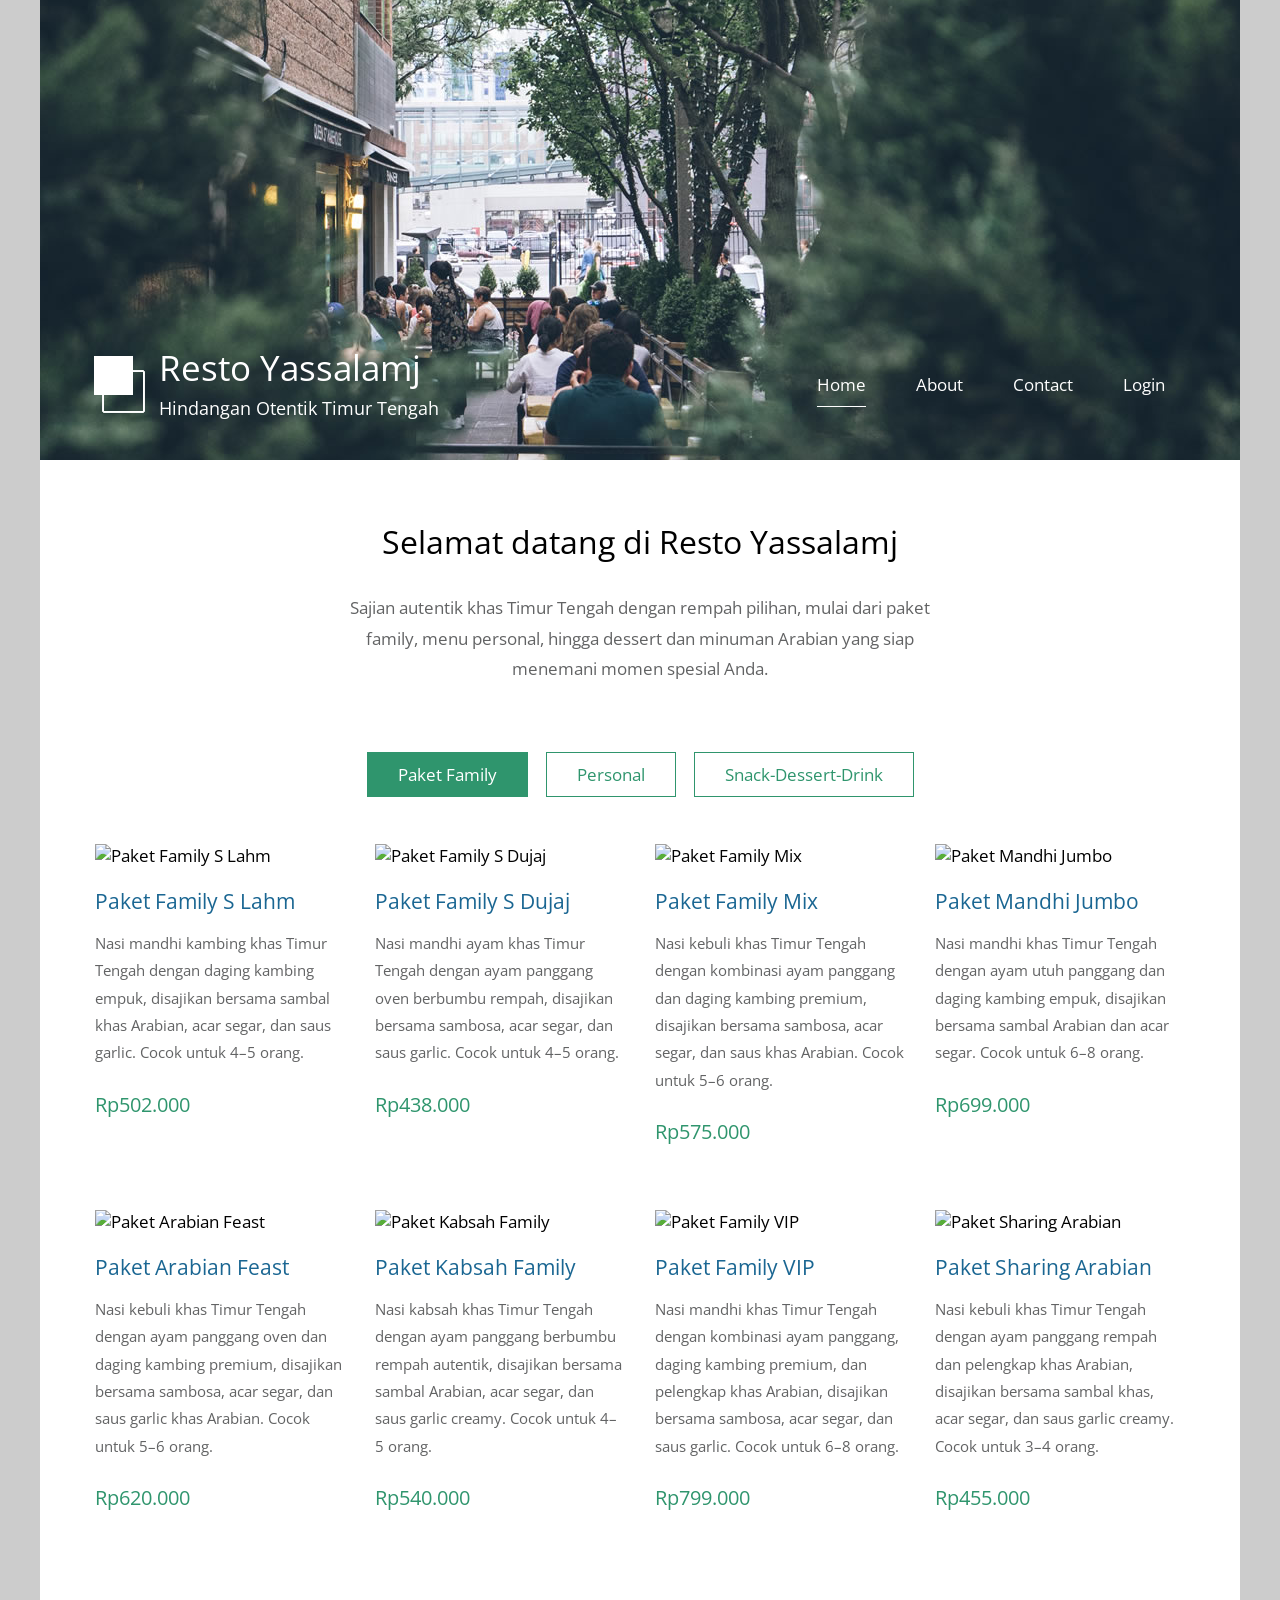
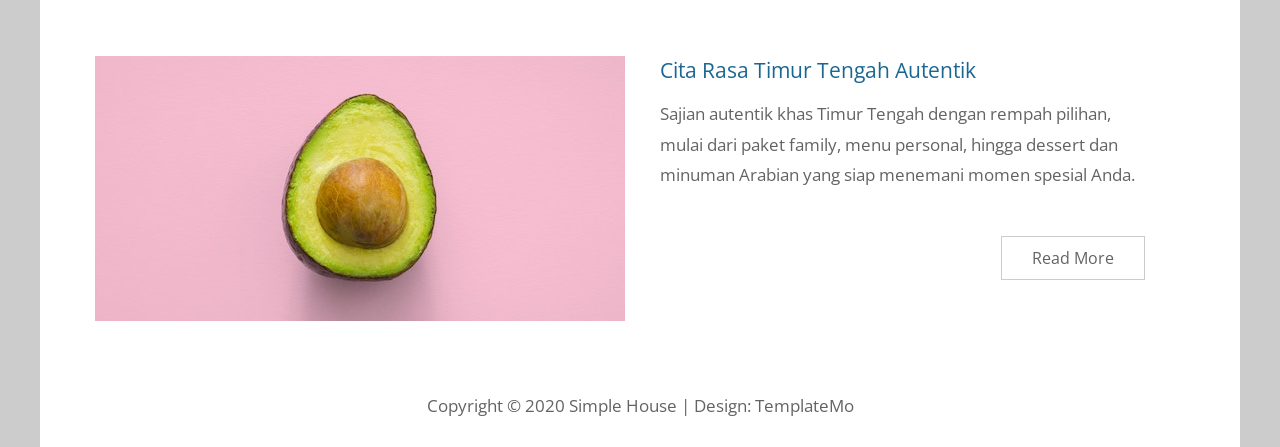
==== commit 6b77c5b1: "Update index.html" ====
--- a/index.html
+++ b/index.html
@@ -325,8 +325,8 @@
 					</div>
 					<div class="col-md-6">
 						<div class="tm-description-box"> 
-							<h4 class="tm-gallery-title">Maecenas nulla neque</h4>
-							<p class="tm-mb-45">Redistributing this template as a downloadable ZIP file on any template collection site is strictly prohibited. You will need to <a rel="nofollow" href="https://templatemo.com/contact">talk to us</a> for additional permissions about our templates. Thank you.</p>
+							<h4 class="tm-gallery-title">Cita Rasa Timur Tengah Autentik</h4>
+							<p class="tm-mb-45">Sajian autentik khas Timur Tengah dengan rempah pilihan, mulai dari paket family, menu personal, hingga dessert dan minuman Arabian yang siap menemani momen spesial Anda.</p>
 							<a href="about.html" class="tm-btn tm-btn-default tm-right">Read More</a>
 						</div>
 					</div>
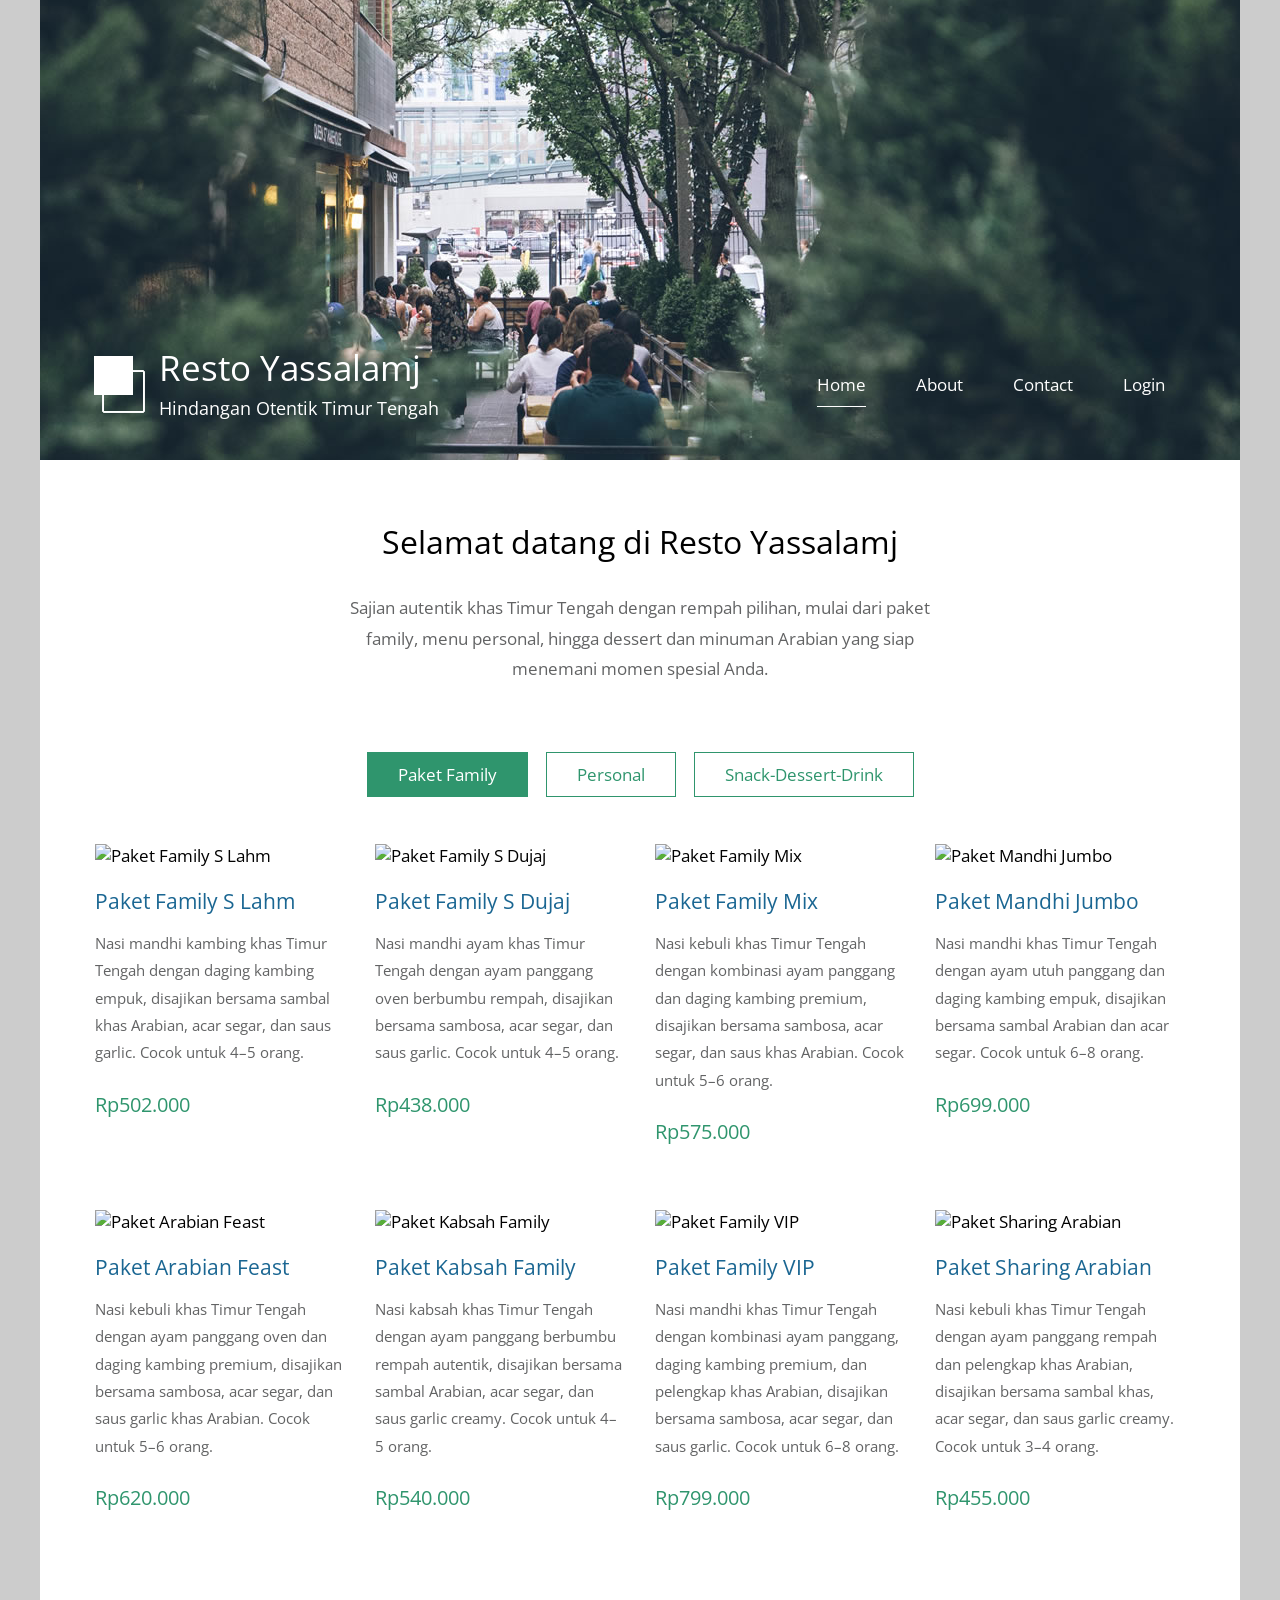
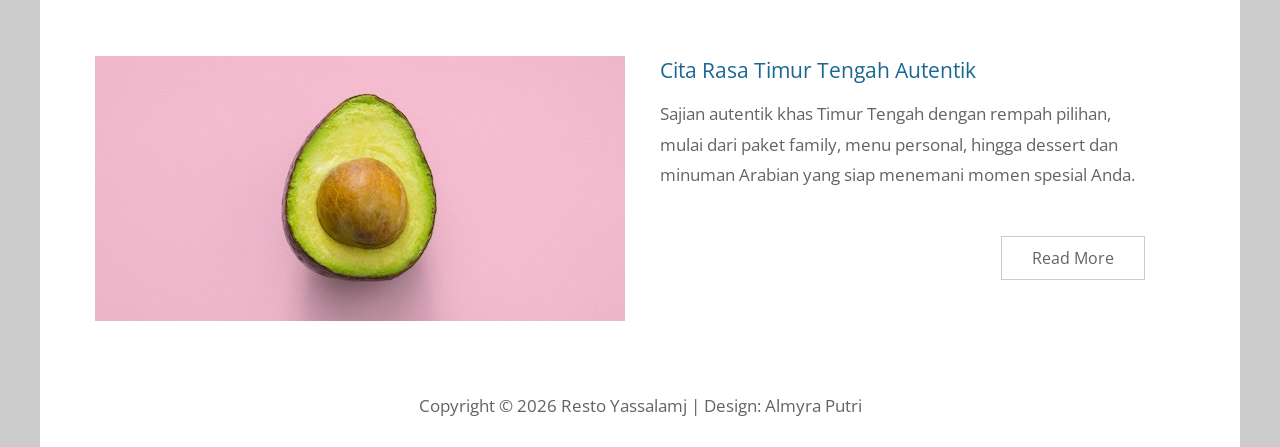
==== commit 210e7805: "Update index.html" ====
--- a/index.html
+++ b/index.html
@@ -335,9 +335,9 @@
 		</main>
 
 		<footer class="tm-footer text-center">
-			<p>Copyright &copy; 2020 Simple House 
+			<p>Copyright &copy; 2026 Resto Yassalamj 
             
-            | Design: <a rel="nofollow" href="https://templatemo.com">TemplateMo</a></p>
+            | Design: <a rel="nofollow" href="https://templatemo.com">Almyra Putri</a></p>
 		</footer>
 	</div>
 	<script src="js/jquery.min.js"></script>
